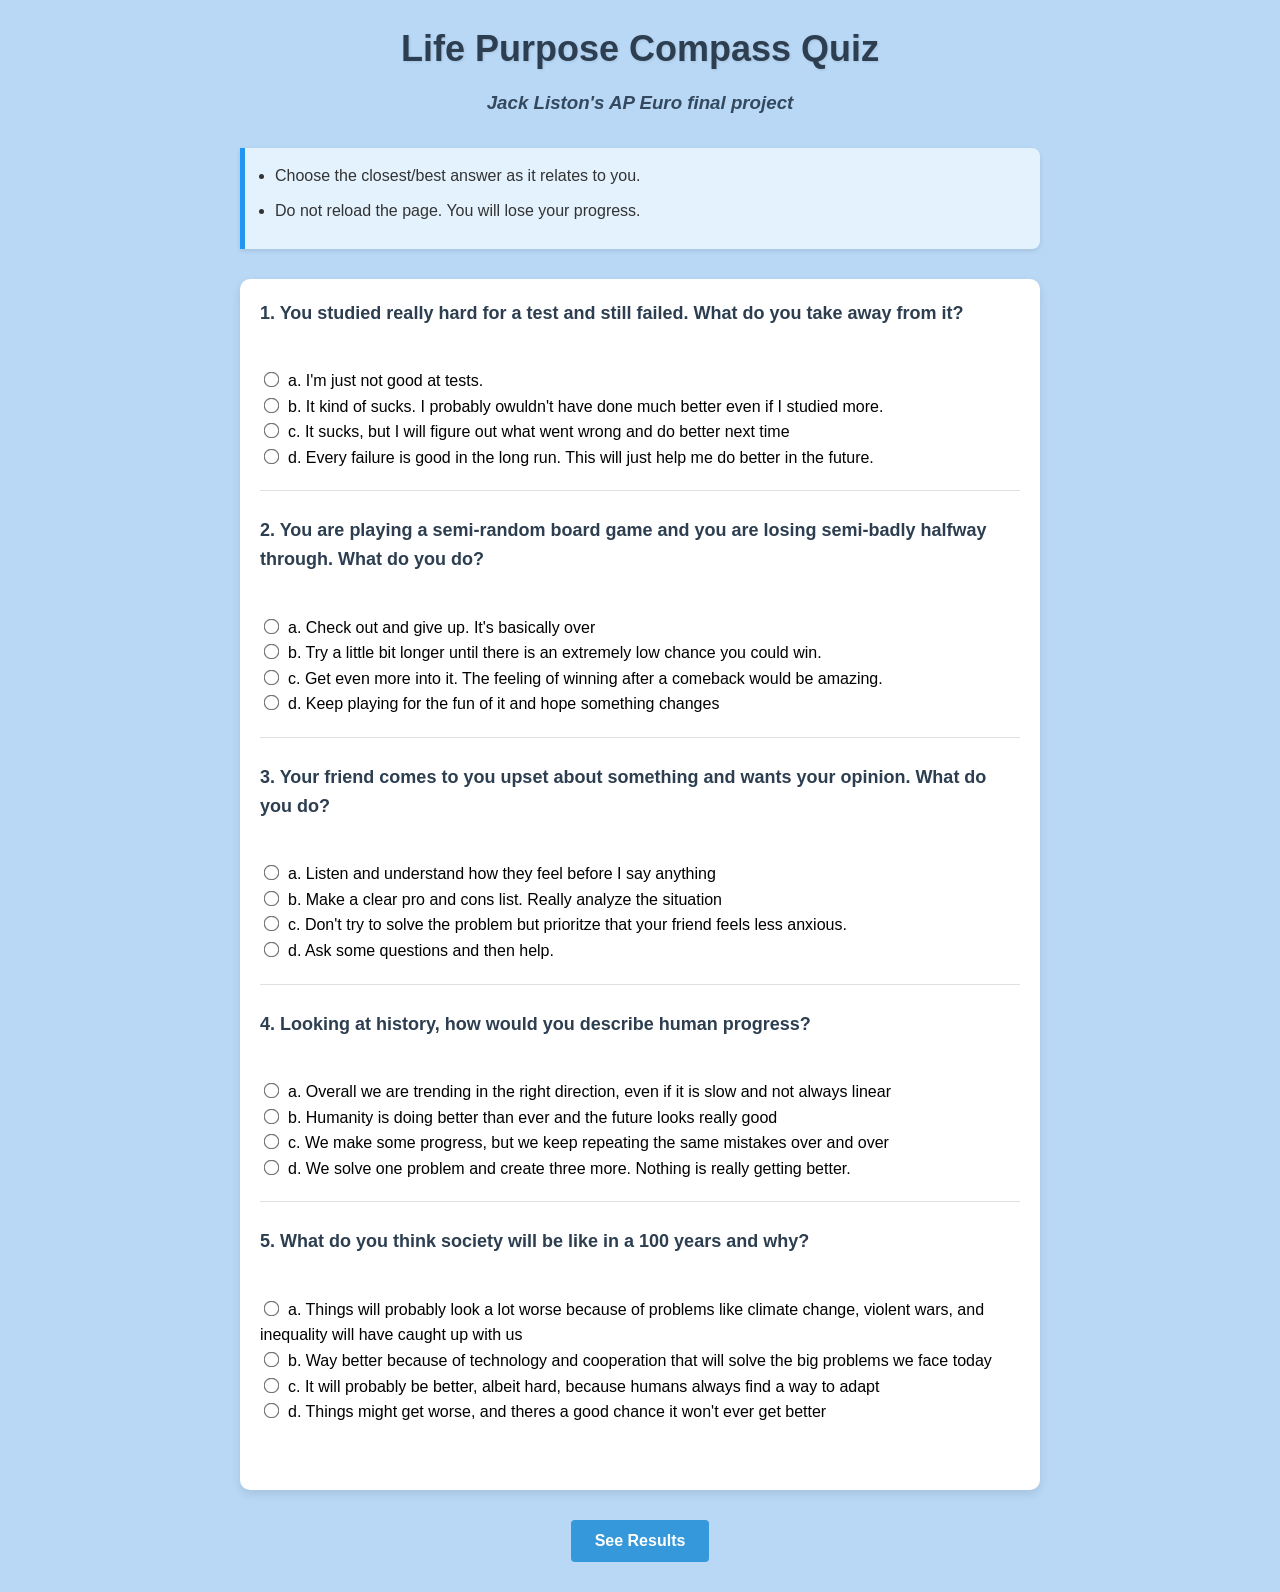
==== quiz.html @ f28cc642 "ap art history final" ====
<html>
<head>
    <meta charset="utf-8">
    <meta http-equiv="X-UA-Compatible" content="IE=edge">
    <title>Life Purpose Compass</title>
    <meta name="description" content="">
    <meta name="viewport" content="width=device-width, initial-scale=1">
    <link rel="stylesheet" href="assets/style.css">
    <link rel="icon" type="image/x-icon" href="/assets/images/j.ico">

    
</head>
<body>
    <h1>Life Purpose Compass Quiz</h1>
    <h3>Jack Liston's AP Euro final project</h3>
  
    
    <ul>
        <li>Choose the closest/best answer as it relates to you.</li>
        <li>Do not reload the page. You will lose your progress.</li>
    </ul>
        <div id="quiz"> </div>

<form>




</form>



      <button onclick="seeresults()">See Results</button>

        
</body>
<script src="assets/quiz.js"></script>
</html>
---- assets/style.css ----
body {
    background-color: rgb(184, 216, 246);
    font-family: 'Arial', sans-serif;
    max-width: 800px;
    margin: 0 auto;
    padding: 20px;
    line-height: 1.6;
}

h1 {
    color: #2c3e50;
    text-align: center;
    margin-bottom: 10px;
    font-size: 36px;
    text-shadow: 1px 1px 3px rgba(0, 0, 0, 0.1);
}

h3 {
    color: #34495e;
    text-align: center;
    margin-top: 0;
    font-style: italic;
    margin-bottom: 30px;
}

ul {
    background-color: #e3f2fd;
    border-left: 5px solid #2196f3;
    padding: 15px 15px 15px 30px;
    margin-bottom: 30px;
    border-radius: 0 8px 8px 0;
    box-shadow: 0 2px 5px rgba(0, 0, 0, 0.1);
}

ul li {
    margin-bottom: 10px;
    color: #333;
}

#quiz {
    background-color: white;
    border-radius: 10px;
    padding: 20px;
    box-shadow: 0 4px 10px rgba(0, 0, 0, 0.1);
}

.question {
    margin-bottom: 25px;
    padding-bottom: 20px;
    border-bottom: 1px solid #e0e0e0;
}

.question:last-child {
    border-bottom: none;
}

.question label {
    display: block;
    font-weight: bold;
    font-size: 18px;
    margin-bottom: 15px;
    color: #2c3e50;
}

input[type="radio"] {
    margin-right: 10px;
    transform: scale(1.2);
    cursor: pointer;
}

.question input[type="radio"] + br + br {
    display: none;
}

button {
    padding: 12px 24px;
    background-color: #3498db;
    color: white;
    border: none;
    border-radius: 4px;
    cursor: pointer;
    font-size: 16px;
    font-weight: bold;
    display: block;
    margin: 30px auto 10px;
    transition: background-color 0.3s;
}

button:hover {
    background-color: #2980b9;
}

#examplegraph {
    width: 300px;
    height: 300px;
}

a, p {
    font-size: 22px;
}

#socialcontractheader {
    padding-top: 75px;
}

#beginquiz,#backto {
    padding: 12px 24px;
    background-color: #6bac57;
    color: white;
    border: none;
    border-radius: 4px;
    cursor: pointer;
    transition: background-color 0.3s;
    text-decoration: none;
    display: inline-block;
    font-weight: bold;
    margin: 20px 0;
}

#beginquiz:hover {
    background-color: #5a9249;
}

@media (max-width: 600px) {
    body {
        padding: 15px;
    }
    
    h1 {
        font-size: 28px;
    }
    
    h3 {
        font-size: 16px;
    }
    
    .question label {
        font-size: 16px;
    }
    
    a, p {
        font-size: 18px;
    }
}
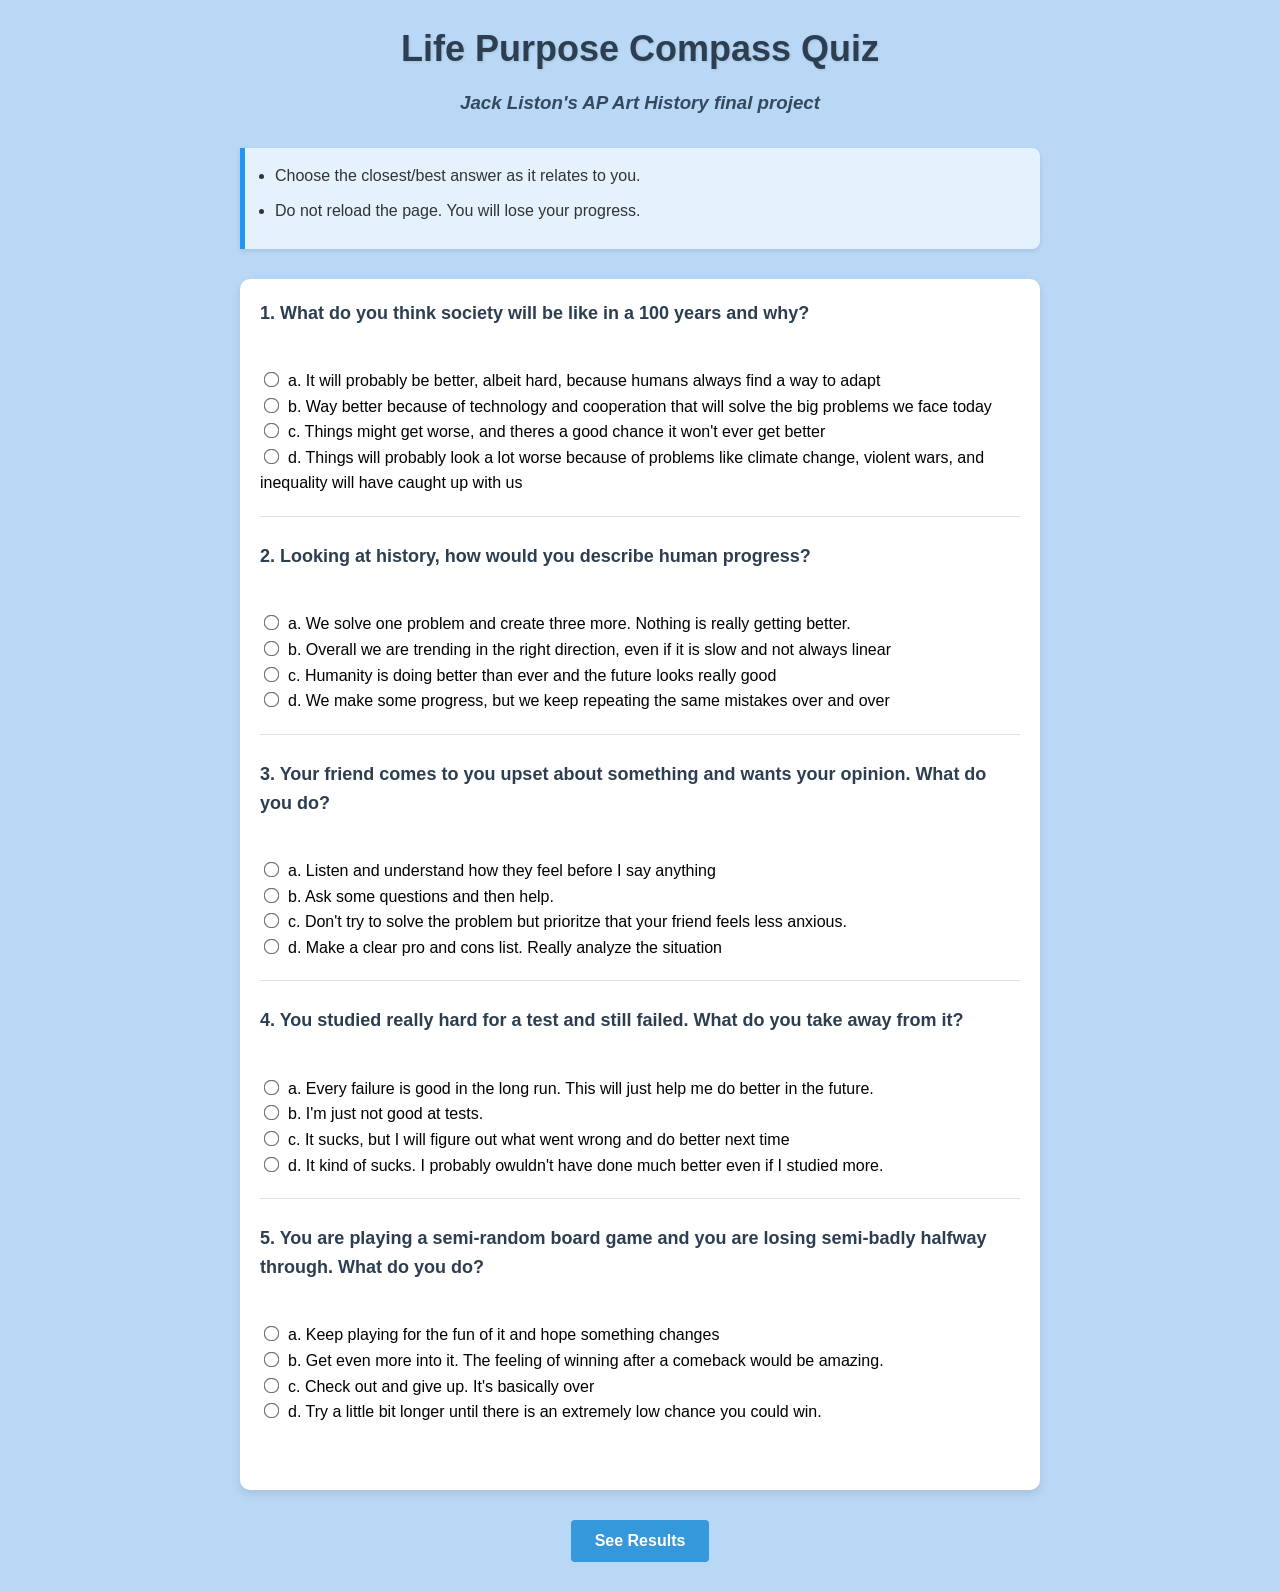
==== commit bf024749: "fixed" ====
--- a/quiz.html
+++ b/quiz.html
@@ -12,7 +12,7 @@
 </head>
 <body>
     <h1>Life Purpose Compass Quiz</h1>
-    <h3>Jack Liston's AP Euro final project</h3>
+    <h3>Jack Liston's AP Art History final project</h3>
   
     
     <ul>
